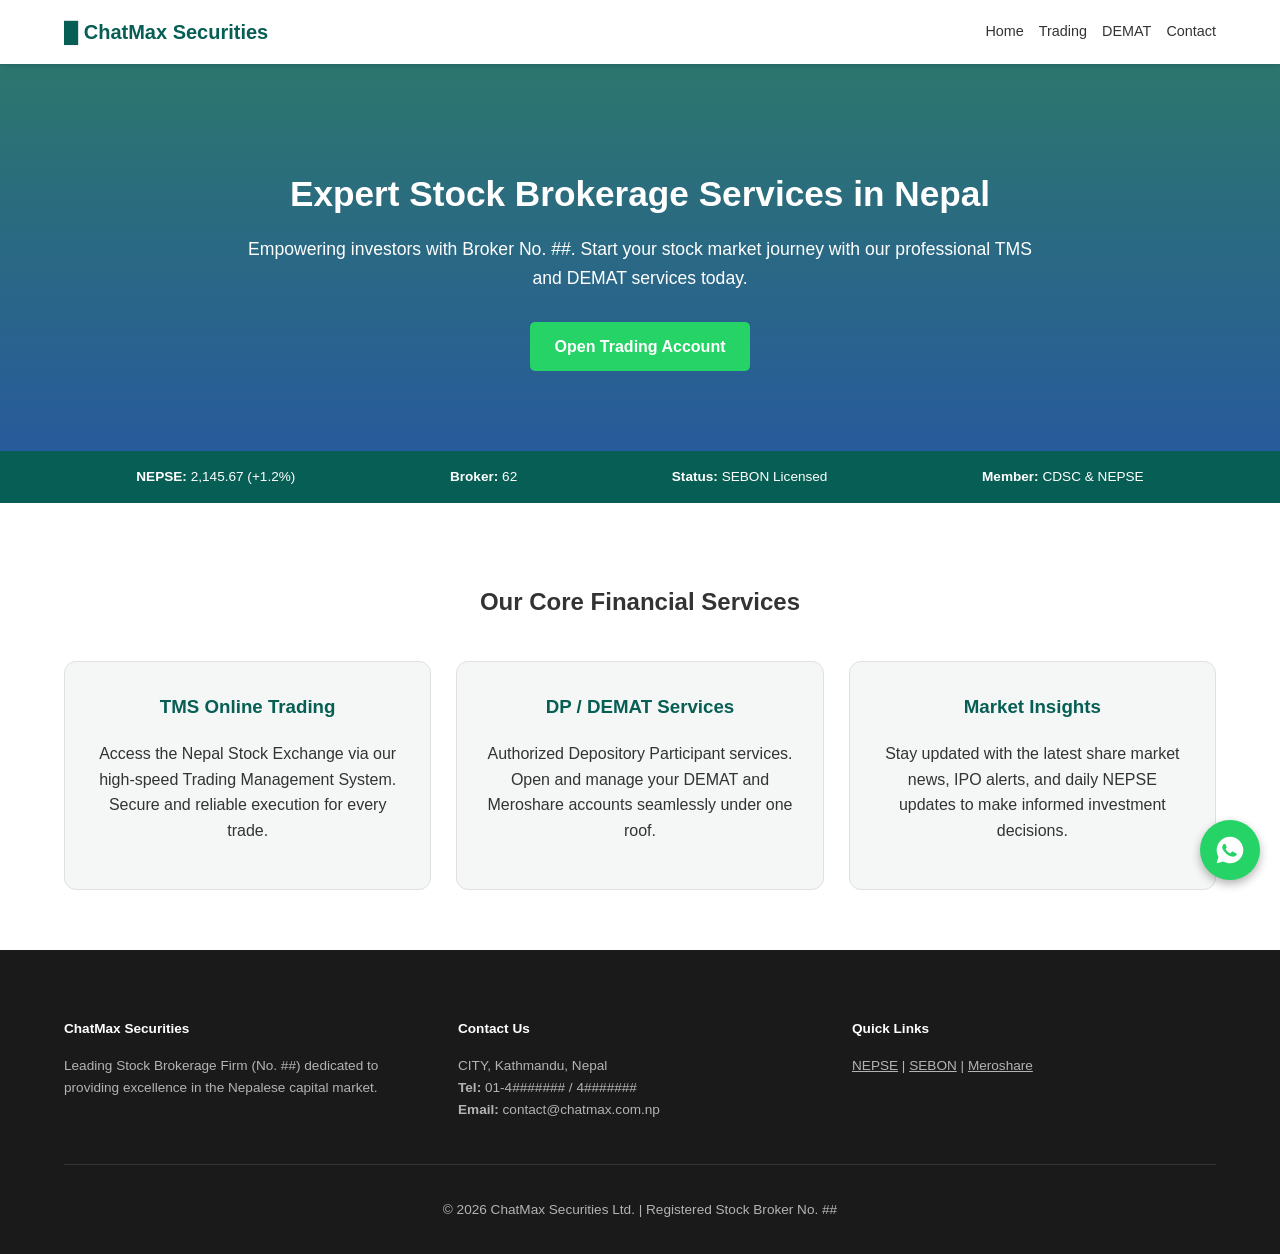
==== index.html @ 920c4ea2 "Initial commit" ====
<!DOCTYPE html>
<html lang="en">
<head>
    <meta charset="UTF-8">
    <meta name="viewport" content="width=device-width, initial-scale=1.0, maximum-scale=5.0">
    <meta http-equiv="X-UA-Compatible" content="IE=edge">
    
    <!-- SEO Metadata -->
    <title>ChatMax Securities | Leading Stock Broker No. ## in Nepal | TMS & DEMAT</title>
    <meta name="description" content="ChatMax Securities (Broker No. ##) offers premium stock brokerage services in Nepal. Open your Trading Account (TMS) and DEMAT online. Best customer support for NEPSE trading.">
    <meta name="keywords" content="ChatMax Securities, Stock Broker Nepal, Broker No ##, NEPSE, TMS Nepal, Online Trading Nepal, DEMAT Account, Meroshare, Share Market Nepal, Investment Nepal, SEBON, CDSC">
    <meta name="author" content="ChatMax Securities Ltd.">
    <meta name="robots" content="index, follow">
    
    <!-- Open Graph / Facebook -->
    <meta property="og:type" content="website">
    <meta property="og:url" content="https://chatmax.com.np/">
    <meta property="og:title" content="ChatMax Securities | Stock Brokerage & Investment Services">
    <meta property="og:description" content="Nepal's premier stock brokerage firm. Experience seamless NEPSE trading with our expert support.">
    
    <link rel="stylesheet" href="css/chat-agent.css">
    <style>
        :root {
            --primary-color: #075E54;
            --secondary-color: #25D366;
            --dark-blue: #023e8a;
            --light-gray: #f4f7f6;
            --text-dark: #333;
        }

        body {
            font-family: 'Segoe UI', Tahoma, Geneva, Verdana, sans-serif;
            margin: 0;
            padding: 0;
            color: var(--text-dark);
            background-color: #fff;
            line-height: 1.6;
            overflow-x: hidden; /* Prevent horizontal scroll on small devices */
        }

        header {
            background-color: white;
            box-shadow: 0 2px 5px rgba(0,0,0,0.1);
            padding: 1rem 5%;
            display: flex;
            justify-content: space-between;
            align-items: center;
            position: sticky;
            top: 0;
            z-index: 1000;
        }

        .logo {
            font-size: 1.25rem;
            font-weight: bold;
            color: var(--primary-color);
            display: flex;
            align-items: center;
            gap: 8px;
        }

        nav {
            display: flex;
        }

        nav a {
            text-decoration: none;
            color: var(--text-dark);
            margin-left: 15px;
            font-weight: 500;
            font-size: 0.9rem;
            transition: color 0.3s;
        }

        nav a:hover {
            color: var(--primary-color);
        }

        .hero {
            background: linear-gradient(rgba(7, 94, 84, 0.85), rgba(2, 62, 138, 0.85)), 
                        url('https://images.unsplash.com/photo-1611974717484-78600f60510e?auto=format&fit=crop&w=1350&q=80');
            background-size: cover;
            background-position: center;
            color: white;
            padding: 80px 5%;
            text-align: center;
        }

        .hero h1 {
            font-size: 2.2rem;
            margin-bottom: 20px;
            line-height: 1.2;
        }

        .hero p {
            font-size: 1.1rem;
            max-width: 800px;
            margin: 0 auto 30px;
        }

        .btn {
            display: inline-block;
            background-color: var(--secondary-color);
            color: white;
            padding: 12px 25px;
            border-radius: 5px;
            text-decoration: none;
            font-weight: bold;
            transition: transform 0.2s, background 0.3s;
        }

        .btn:hover {
            background-color: #128C7E;
            transform: translateY(-2px);
        }

        .stats-bar {
            background-color: var(--primary-color);
            color: white;
            padding: 15px 5%;
            display: flex;
            justify-content: space-around;
            flex-wrap: wrap; /* Allows wrapping on small screens */
            gap: 10px;
            font-size: 0.85rem;
        }

        .services {
            padding: 60px 5%;
            text-align: center;
        }

        .services-grid {
            display: grid;
            grid-template-columns: repeat(auto-fit, minmax(280px, 1fr));
            gap: 25px;
            margin-top: 40px;
        }

        .service-card {
            padding: 30px;
            border-radius: 12px;
            background: var(--light-gray);
            border: 1px solid #e0e0e0;
            transition: all 0.3s ease;
        }

        .service-card:hover {
            transform: translateY(-5px);
            box-shadow: 0 10px 20px rgba(0,0,0,0.05);
        }

        .service-card h3 {
            color: var(--primary-color);
            margin-top: 0;
        }

        footer {
            background-color: #1a1a1a;
            color: #b3b3b3;
            padding: 50px 5% 20px;
            font-size: 0.85rem;
        }

        .footer-content {
            display: grid;
            grid-template-columns: repeat(auto-fit, minmax(250px, 1fr));
            gap: 30px;
            margin-bottom: 30px;
        }

        .footer-content h4 {
            color: white;
            margin-bottom: 15px;
        }

        .footer-bottom {
            border-top: 1px solid #333;
            padding-top: 20px;
            text-align: center;
        }

        /* Mobile Responsiveness Tweak */
        @media (max-width: 768px) {
            header {
                flex-direction: column;
                padding: 1rem;
                gap: 15px;
            }
            
            nav {
                margin-left: 0;
                justify-content: center;
                width: 100%;
            }

            nav a {
                margin: 0 10px;
                font-size: 0.85rem;
            }

            .hero h1 {
                font-size: 1.8rem;
            }

            .hero p {
                font-size: 1.1rem;
            }

            .stats-bar {
                flex-direction: column;
                align-items: center;
                text-align: center;
            }
        }
    </style>
</head>
<body>

    <header role="banner">
        <div class="logo">
            <span>&block; ChatMax Securities</span>
        </div>
        <nav role="navigation">
            <a href="#home">Home</a>
            <a href="#trading">Trading</a>
            <a href="#demat">DEMAT</a>
            <a href="#contact">Contact</a>
        </nav>
    </header>

    <main id="home">
        <section class="hero">
            <h1>Expert Stock Brokerage Services in Nepal</h1>
            <p>Empowering investors with Broker No. ##. Start your stock market journey with our professional TMS and DEMAT services today.</p>
            <a href="https://tms##.nepsetms.com.np/client-registration" class="btn" rel="noopener">Open Trading Account</a>
        </section>

        <div class="stats-bar">
            <span><strong>NEPSE:</strong> 2,145.67 (+1.2%)</span>
            <span><strong>Broker:</strong> 62</span>
            <span><strong>Status:</strong> SEBON Licensed</span>
            <span><strong>Member:</strong> CDSC & NEPSE</span>
        </div>

        <section class="services">
            <h2>Our Core Financial Services</h2>
            <div class="services-grid">
                <article class="service-card">
                    <h3>TMS Online Trading</h3>
                    <p>Access the Nepal Stock Exchange via our high-speed Trading Management System. Secure and reliable execution for every trade.</p>
                </article>
                <article class="service-card">
                    <h3>DP / DEMAT Services</h3>
                    <p>Authorized Depository Participant services. Open and manage your DEMAT and Meroshare accounts seamlessly under one roof.</p>
                </article>
                <article class="service-card">
                    <h3>Market Insights</h3>
                    <p>Stay updated with the latest share market news, IPO alerts, and daily NEPSE updates to make informed investment decisions.</p>
                </article>
            </div>
        </section>
    </main>

    <footer role="contentinfo">
        <div class="footer-content">
            <div>
                <h4>ChatMax Securities</h4>
                <p>Leading Stock Brokerage Firm (No. ##) dedicated to providing excellence in the Nepalese capital market.</p>
            </div>
            <div>
                <h4>Contact Us</h4>
                <p>CITY, Kathmandu, Nepal<br>
                <strong>Tel:</strong> 01-4####### / 4#######<br>
                <strong>Email:</strong> contact@chatmax.com.np</p>
            </div>
            <div>
                <h4>Quick Links</h4>
                <p>
                    <a href="https://nepalstock.com" style="color: #b3b3b3;" target="_blank" rel="nofollow">NEPSE</a> | 
                    <a href="https://sebon.gov.np" style="color: #b3b3b3;" target="_blank" rel="nofollow">SEBON</a> | 
                    <a href="https://meroshare.cdsc.com.np" style="color: #b3b3b3;" target="_blank" rel="nofollow">Meroshare</a>
                </p>
            </div>
        </div>
        <div class="footer-bottom">
            <p>&copy; 2026 ChatMax Securities Ltd. | Registered Stock Broker No. ##</p>
        </div>
    </footer>

    <!-- Chat Agent Container -->
    <div id="chatmax-chat-container"></div>

    <!-- Core Scripts -->
    <script src="js/chat-agent.js"></script>
    <script>
        document.addEventListener('DOMContentLoaded', function() {
            // Centralized configuration initialized from js/chat-agent.js
            if (window.ChatMaxChatAgent) {
                new ChatMaxChatAgent();
            }
        });
    </script>
</body>
</html>
---- css/chat-agent.css ----
/* Chat Agent CSS */
.chatmax-chat-widget {
  font-family: -apple-system, BlinkMacSystemFont, "Segoe UI", Roboto, Helvetica, Arial, sans-serif;
  position: fixed;
  bottom: 20px;
  right: 20px;
  z-index: 999999;
  display: flex;
  flex-direction: column;
  align-items: flex-end;
}

/* Floating Action Button */
.chatmax-chat-fab {
  width: 60px;
  height: 60px;
  background-color: #25D366;
  border-radius: 50%;
  box-shadow: 0 4px 10px rgba(0,0,0,0.3);
  display: flex;
  justify-content: center;
  align-items: center;
  cursor: pointer;
  transition: transform 0.3s ease;
}

.chatmax-chat-fab:hover {
  transform: scale(1.05);
}

.chatmax-chat-fab svg {
  width: 32px;
  height: 32px;
  fill: #fff;
}

/* Chat Window */
.chatmax-chat-window {
  width: 350px;
  height: 500px;
  max-height: 80vh;
  background-color: #ece5dd;
  border-radius: 12px;
  box-shadow: 0 5px 15px rgba(0,0,0,0.2);
  display: flex;
  flex-direction: column;
  overflow: hidden;
  margin-bottom: 15px;
  transform: scale(0);
  transform-origin: bottom right;
  transition: transform 0.3s ease;
}

.chatmax-chat-window.open {
  transform: scale(1);
}

/* Header */
.chatmax-chat-header {
  background-color: #075E54;
  color: #fff;
  padding: 15px;
  display: flex;
  justify-content: space-between;
  align-items: center;
  font-weight: 600;
  font-size: 16px;
}

.chatmax-chat-header-title {
  display: flex;
  align-items: center;
  gap: 10px;
}

.chatmax-chat-header-controls {
  display: flex;
  align-items: center;
  gap: 15px;
}

.chatmax-chat-control-btn {
  cursor: pointer;
  font-size: 20px;
  line-height: 1;
  color: #fff;
  background: none;
  border: none;
  padding: 0;
  display: flex;
  justify-content: center;
  align-items: center;
}

.chatmax-chat-control-btn:hover {
  opacity: 0.8;
}

/* Messages Area */
.chatmax-chat-messages {
  flex: 1;
  padding: 15px;
  overflow-y: auto;
  display: flex;
  flex-direction: column;
  gap: 10px;
  background-image: url('https://user-images.githubusercontent.com/15075759/28719144-86dc0f70-73b1-11e7-911d-60d70fcded21.png');
  background-size: cover;
}

/* Message Bubbles */
.chatmax-chat-message {
  max-width: 80%;
  padding: 10px 14px;
  border-radius: 8px;
  font-size: 14px;
  line-height: 1.4;
  position: relative;
  word-wrap: break-word;
}

.chatmax-chat-message.bot {
  background-color: #fff;
  align-self: flex-start;
  border-top-left-radius: 0;
  box-shadow: 0 1px 1px rgba(0,0,0,0.1);
}

.chatmax-chat-message.user {
  background-color: #dcf8c6;
  align-self: flex-end;
  border-top-right-radius: 0;
  box-shadow: 0 1px 1px rgba(0,0,0,0.1);
}

/* Quick Replies (Buttons) */
.chatmax-chat-quick-replies {
  display: flex;
  flex-wrap: wrap;
  gap: 8px;
  margin-top: 5px;
}

.chatmax-chat-quick-reply-btn {
  background-color: #e1f5fe;
  color: #0277bd;
  border: 1px solid #b3e5fc;
  padding: 8px 12px;
  border-radius: 16px;
  font-size: 13px;
  cursor: pointer;
  transition: background-color 0.2s;
  text-align: left;
}

.chatmax-chat-quick-reply-btn:hover {
  background-color: #b3e5fc;
}

/* Input Area */
.chatmax-chat-input-area {
  display: flex;
  padding: 10px;
  background-color: #f0f0f0;
  align-items: center;
  gap: 10px;
}

.chatmax-chat-input {
  flex: 1;
  border: none;
  padding: 12px 15px;
  border-radius: 20px;
  outline: none;
  font-size: 14px;
}

.chatmax-chat-send-btn {
  background-color: #075E54;
  color: #fff;
  border: none;
  width: 40px;
  height: 40px;
  border-radius: 50%;
  display: flex;
  justify-content: center;
  align-items: center;
  cursor: pointer;
  outline: none;
}

.chatmax-chat-send-btn svg {
  width: 20px;
  height: 20px;
  fill: #fff;
  transform: translateX(-1px);
}

/* Responsive */
@media (max-width: 480px) {
  .chatmax-chat-window {
    width: calc(100vw - 40px);
    height: calc(100vh - 120px);
    max-height: none;
  }
}
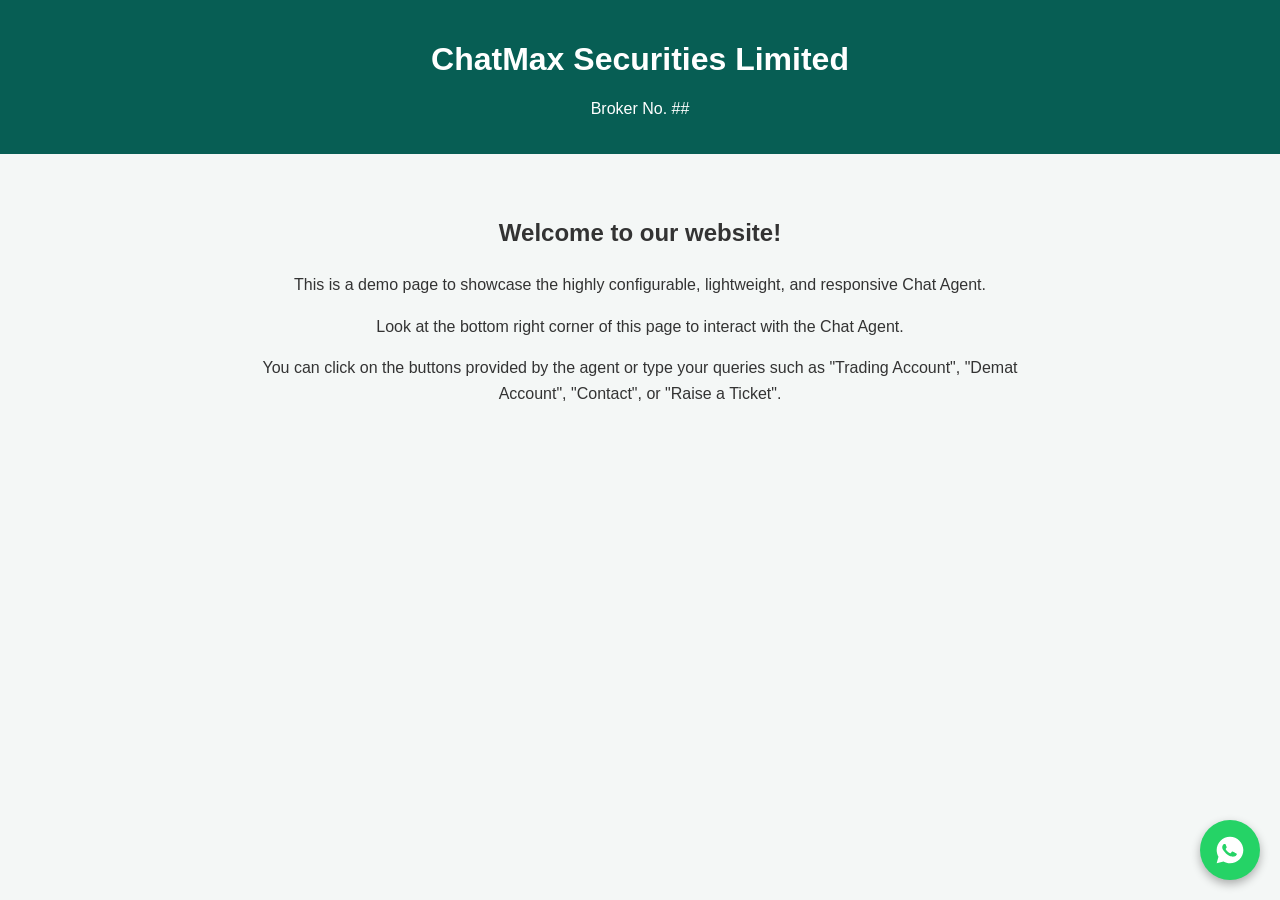
==== commit 77b6d248: "test files" ====
--- a/index.html
+++ b/index.html
@@ -2,304 +2,59 @@
 <html lang="en">
 <head>
     <meta charset="UTF-8">
-    <meta name="viewport" content="width=device-width, initial-scale=1.0, maximum-scale=5.0">
-    <meta http-equiv="X-UA-Compatible" content="IE=edge">
-    
-    <!-- SEO Metadata -->
-    <title>ChatMax Securities | Leading Stock Broker No. ## in Nepal | TMS & DEMAT</title>
-    <meta name="description" content="ChatMax Securities (Broker No. ##) offers premium stock brokerage services in Nepal. Open your Trading Account (TMS) and DEMAT online. Best customer support for NEPSE trading.">
-    <meta name="keywords" content="ChatMax Securities, Stock Broker Nepal, Broker No ##, NEPSE, TMS Nepal, Online Trading Nepal, DEMAT Account, Meroshare, Share Market Nepal, Investment Nepal, SEBON, CDSC">
-    <meta name="author" content="ChatMax Securities Ltd.">
-    <meta name="robots" content="index, follow">
-    
-    <!-- Open Graph / Facebook -->
-    <meta property="og:type" content="website">
-    <meta property="og:url" content="https://chatmax.com.np/">
-    <meta property="og:title" content="ChatMax Securities | Stock Brokerage & Investment Services">
-    <meta property="og:description" content="Nepal's premier stock brokerage firm. Experience seamless NEPSE trading with our expert support.">
-    
+    <meta name="viewport" content="width=device-width, initial-scale=1.0">
+    <title>ChatMax Chat Agent Demo</title>
+    <!-- Include the Chat Agent CSS -->
     <link rel="stylesheet" href="css/chat-agent.css">
     <style>
-        :root {
-            --primary-color: #075E54;
-            --secondary-color: #25D366;
-            --dark-blue: #023e8a;
-            --light-gray: #f4f7f6;
-            --text-dark: #333;
-        }
-
         body {
-            font-family: 'Segoe UI', Tahoma, Geneva, Verdana, sans-serif;
+            font-family: Arial, sans-serif;
             margin: 0;
             padding: 0;
-            color: var(--text-dark);
-            background-color: #fff;
-            line-height: 1.6;
-            overflow-x: hidden; /* Prevent horizontal scroll on small devices */
+            background-color: #f4f7f6;
+            color: #333;
         }
-
-        header {
-            background-color: white;
-            box-shadow: 0 2px 5px rgba(0,0,0,0.1);
-            padding: 1rem 5%;
-            display: flex;
-            justify-content: space-between;
-            align-items: center;
-            position: sticky;
-            top: 0;
-            z-index: 1000;
-        }
-
-        .logo {
-            font-size: 1.25rem;
-            font-weight: bold;
-            color: var(--primary-color);
-            display: flex;
-            align-items: center;
-            gap: 8px;
-        }
-
-        nav {
-            display: flex;
-        }
-
-        nav a {
-            text-decoration: none;
-            color: var(--text-dark);
-            margin-left: 15px;
-            font-weight: 500;
-            font-size: 0.9rem;
-            transition: color 0.3s;
-        }
-
-        nav a:hover {
-            color: var(--primary-color);
-        }
-
-        .hero {
-            background: linear-gradient(rgba(7, 94, 84, 0.85), rgba(2, 62, 138, 0.85)), 
-                        url('https://images.unsplash.com/photo-1611974717484-78600f60510e?auto=format&fit=crop&w=1350&q=80');
-            background-size: cover;
-            background-position: center;
+        .header {
+            background-color: #075E54;
             color: white;
-            padding: 80px 5%;
+            padding: 20px;
             text-align: center;
         }
-
-        .hero h1 {
-            font-size: 2.2rem;
-            margin-bottom: 20px;
-            line-height: 1.2;
-        }
-
-        .hero p {
-            font-size: 1.1rem;
+        .content {
+            padding: 40px 20px;
             max-width: 800px;
-            margin: 0 auto 30px;
-        }
-
-        .btn {
-            display: inline-block;
-            background-color: var(--secondary-color);
-            color: white;
-            padding: 12px 25px;
-            border-radius: 5px;
-            text-decoration: none;
-            font-weight: bold;
-            transition: transform 0.2s, background 0.3s;
-        }
-
-        .btn:hover {
-            background-color: #128C7E;
-            transform: translateY(-2px);
-        }
-
-        .stats-bar {
-            background-color: var(--primary-color);
-            color: white;
-            padding: 15px 5%;
-            display: flex;
-            justify-content: space-around;
-            flex-wrap: wrap; /* Allows wrapping on small screens */
-            gap: 10px;
-            font-size: 0.85rem;
-        }
-
-        .services {
-            padding: 60px 5%;
+            margin: 0 auto;
             text-align: center;
-        }
-
-        .services-grid {
-            display: grid;
-            grid-template-columns: repeat(auto-fit, minmax(280px, 1fr));
-            gap: 25px;
-            margin-top: 40px;
-        }
-
-        .service-card {
-            padding: 30px;
-            border-radius: 12px;
-            background: var(--light-gray);
-            border: 1px solid #e0e0e0;
-            transition: all 0.3s ease;
-        }
-
-        .service-card:hover {
-            transform: translateY(-5px);
-            box-shadow: 0 10px 20px rgba(0,0,0,0.05);
-        }
-
-        .service-card h3 {
-            color: var(--primary-color);
-            margin-top: 0;
-        }
-
-        footer {
-            background-color: #1a1a1a;
-            color: #b3b3b3;
-            padding: 50px 5% 20px;
-            font-size: 0.85rem;
-        }
-
-        .footer-content {
-            display: grid;
-            grid-template-columns: repeat(auto-fit, minmax(250px, 1fr));
-            gap: 30px;
-            margin-bottom: 30px;
-        }
-
-        .footer-content h4 {
-            color: white;
-            margin-bottom: 15px;
-        }
-
-        .footer-bottom {
-            border-top: 1px solid #333;
-            padding-top: 20px;
-            text-align: center;
-        }
-
-        /* Mobile Responsiveness Tweak */
-        @media (max-width: 768px) {
-            header {
-                flex-direction: column;
-                padding: 1rem;
-                gap: 15px;
-            }
-            
-            nav {
-                margin-left: 0;
-                justify-content: center;
-                width: 100%;
-            }
-
-            nav a {
-                margin: 0 10px;
-                font-size: 0.85rem;
-            }
-
-            .hero h1 {
-                font-size: 1.8rem;
-            }
-
-            .hero p {
-                font-size: 1.1rem;
-            }
-
-            .stats-bar {
-                flex-direction: column;
-                align-items: center;
-                text-align: center;
-            }
+            line-height: 1.6;
         }
     </style>
 </head>
 <body>
 
-    <header role="banner">
-        <div class="logo">
-            <span>&block; ChatMax Securities</span>
-        </div>
-        <nav role="navigation">
-            <a href="#home">Home</a>
-            <a href="#trading">Trading</a>
-            <a href="#demat">DEMAT</a>
-            <a href="#contact">Contact</a>
-        </nav>
-    </header>
+    <div class="header">
+        <h1>ChatMax Securities Limited</h1>
+        <p>Broker No. ##</p>
+    </div>
 
-    <main id="home">
-        <section class="hero">
-            <h1>Expert Stock Brokerage Services in Nepal</h1>
-            <p>Empowering investors with Broker No. ##. Start your stock market journey with our professional TMS and DEMAT services today.</p>
-            <a href="https://tms##.nepsetms.com.np/client-registration" class="btn" rel="noopener">Open Trading Account</a>
-        </section>
+    <div class="content">
+        <h2>Welcome to our website!</h2>
+        <p>This is a demo page to showcase the highly configurable, lightweight, and responsive Chat Agent.</p>
+        <p>Look at the bottom right corner of this page to interact with the Chat Agent.</p>
+        <p>You can click on the buttons provided by the agent or type your queries such as "Trading Account", "Demat Account", "Contact", or "Raise a Ticket".</p>
+    </div>
 
-        <div class="stats-bar">
-            <span><strong>NEPSE:</strong> 2,145.67 (+1.2%)</span>
-            <span><strong>Broker:</strong> 62</span>
-            <span><strong>Status:</strong> SEBON Licensed</span>
-            <span><strong>Member:</strong> CDSC & NEPSE</span>
-        </div>
+    <!-- Include the Chat Agent JS -->
+    <script src="js/chat-agent.js"></script>
 
-        <section class="services">
-            <h2>Our Core Financial Services</h2>
-            <div class="services-grid">
-                <article class="service-card">
-                    <h3>TMS Online Trading</h3>
-                    <p>Access the Nepal Stock Exchange via our high-speed Trading Management System. Secure and reliable execution for every trade.</p>
-                </article>
-                <article class="service-card">
-                    <h3>DP / DEMAT Services</h3>
-                    <p>Authorized Depository Participant services. Open and manage your DEMAT and Meroshare accounts seamlessly under one roof.</p>
-                </article>
-                <article class="service-card">
-                    <h3>Market Insights</h3>
-                    <p>Stay updated with the latest share market news, IPO alerts, and daily NEPSE updates to make informed investment decisions.</p>
-                </article>
-            </div>
-        </section>
-    </main>
-
-    <footer role="contentinfo">
-        <div class="footer-content">
-            <div>
-                <h4>ChatMax Securities</h4>
-                <p>Leading Stock Brokerage Firm (No. ##) dedicated to providing excellence in the Nepalese capital market.</p>
-            </div>
-            <div>
-                <h4>Contact Us</h4>
-                <p>CITY, Kathmandu, Nepal<br>
-                <strong>Tel:</strong> 01-4####### / 4#######<br>
-                <strong>Email:</strong> contact@chatmax.com.np</p>
-            </div>
-            <div>
-                <h4>Quick Links</h4>
-                <p>
-                    <a href="https://nepalstock.com" style="color: #b3b3b3;" target="_blank" rel="nofollow">NEPSE</a> | 
-                    <a href="https://sebon.gov.np" style="color: #b3b3b3;" target="_blank" rel="nofollow">SEBON</a> | 
-                    <a href="https://meroshare.cdsc.com.np" style="color: #b3b3b3;" target="_blank" rel="nofollow">Meroshare</a>
-                </p>
-            </div>
-        </div>
-        <div class="footer-bottom">
-            <p>&copy; 2026 ChatMax Securities Ltd. | Registered Stock Broker No. ##</p>
-        </div>
-    </footer>
-
-    <!-- Chat Agent Container -->
-    <div id="chatmax-chat-container"></div>
-
-    <!-- Core Scripts -->
-    <script src="js/chat-agent.js"></script>
+    <!-- Initialize the Chat Agent -->
     <script>
-        document.addEventListener('DOMContentLoaded', function() {
-            // Centralized configuration initialized from js/chat-agent.js
-            if (window.ChatMaxChatAgent) {
-                new ChatMaxChatAgent();
-            }
+        document.addEventListener('DOMContentLoaded', () => {
+            // Initialize with default or custom configuration
+            const chatAgent = new CapitalMaxChatAgent({
+                botName: 'ChatMax Assistant',
+                ticketApiUrl: 'https://mockapi.chatmax.com/create-ticket' // Point this to your actual backend proxy
+            });
         });
     </script>
 </body>
-</html>
+</html>
--- a/css/chat-agent.css
+++ b/css/chat-agent.css
@@ -1,5 +1,5 @@
 /* Chat Agent CSS */
-.chatmax-chat-widget {
+.capitalmax-chat-widget {
   font-family: -apple-system, BlinkMacSystemFont, "Segoe UI", Roboto, Helvetica, Arial, sans-serif;
   position: fixed;
   bottom: 20px;
@@ -11,7 +11,7 @@
 }
 
 /* Floating Action Button */
-.chatmax-chat-fab {
+.capitalmax-chat-fab {
   width: 60px;
   height: 60px;
   background-color: #25D366;
@@ -24,18 +24,18 @@
   transition: transform 0.3s ease;
 }
 
-.chatmax-chat-fab:hover {
+.capitalmax-chat-fab:hover {
   transform: scale(1.05);
 }
 
-.chatmax-chat-fab svg {
+.capitalmax-chat-fab svg {
   width: 32px;
   height: 32px;
   fill: #fff;
 }
 
 /* Chat Window */
-.chatmax-chat-window {
+.capitalmax-chat-window {
   width: 350px;
   height: 500px;
   max-height: 80vh;
@@ -51,12 +51,12 @@
   transition: transform 0.3s ease;
 }
 
-.chatmax-chat-window.open {
+.capitalmax-chat-window.open {
   transform: scale(1);
 }
 
 /* Header */
-.chatmax-chat-header {
+.capitalmax-chat-header {
   background-color: #075E54;
   color: #fff;
   padding: 15px;
@@ -67,19 +67,19 @@
   font-size: 16px;
 }
 
-.chatmax-chat-header-title {
+.capitalmax-chat-header-title {
   display: flex;
   align-items: center;
   gap: 10px;
 }
 
-.chatmax-chat-header-controls {
+.capitalmax-chat-header-controls {
   display: flex;
   align-items: center;
   gap: 15px;
 }
 
-.chatmax-chat-control-btn {
+.capitalmax-chat-control-btn {
   cursor: pointer;
   font-size: 20px;
   line-height: 1;
@@ -92,12 +92,12 @@
   align-items: center;
 }
 
-.chatmax-chat-control-btn:hover {
+.capitalmax-chat-control-btn:hover {
   opacity: 0.8;
 }
 
 /* Messages Area */
-.chatmax-chat-messages {
+.capitalmax-chat-messages {
   flex: 1;
   padding: 15px;
   overflow-y: auto;
@@ -109,7 +109,7 @@
 }
 
 /* Message Bubbles */
-.chatmax-chat-message {
+.capitalmax-chat-message {
   max-width: 80%;
   padding: 10px 14px;
   border-radius: 8px;
@@ -119,14 +119,26 @@
   word-wrap: break-word;
 }
 
-.chatmax-chat-message.bot {
+.capitalmax-chat-message.bot {
   background-color: #fff;
   align-self: flex-start;
   border-top-left-radius: 0;
   box-shadow: 0 1px 1px rgba(0,0,0,0.1);
 }
 
-.chatmax-chat-message.user {
+.capitalmax-chat-message.bot.error {
+  background-color: #ffebee;
+  color: #c62828;
+  border: 1px solid #ffcdd2;
+}
+
+.capitalmax-chat-message.bot.success {
+  background-color: #e8f5e9;
+  color: #2e7d32;
+  border: 1px solid #c8e6c9;
+}
+
+.capitalmax-chat-message.user {
   background-color: #dcf8c6;
   align-self: flex-end;
   border-top-right-radius: 0;
@@ -134,14 +146,14 @@
 }
 
 /* Quick Replies (Buttons) */
-.chatmax-chat-quick-replies {
+.capitalmax-chat-quick-replies {
   display: flex;
   flex-wrap: wrap;
   gap: 8px;
   margin-top: 5px;
 }
 
-.chatmax-chat-quick-reply-btn {
+.capitalmax-chat-quick-reply-btn {
   background-color: #e1f5fe;
   color: #0277bd;
   border: 1px solid #b3e5fc;
@@ -153,12 +165,12 @@
   text-align: left;
 }
 
-.chatmax-chat-quick-reply-btn:hover {
+.capitalmax-chat-quick-reply-btn:hover {
   background-color: #b3e5fc;
 }
 
 /* Input Area */
-.chatmax-chat-input-area {
+.capitalmax-chat-input-area {
   display: flex;
   padding: 10px;
   background-color: #f0f0f0;
@@ -166,7 +178,7 @@
   gap: 10px;
 }
 
-.chatmax-chat-input {
+.capitalmax-chat-input {
   flex: 1;
   border: none;
   padding: 12px 15px;
@@ -175,7 +187,7 @@
   font-size: 14px;
 }
 
-.chatmax-chat-send-btn {
+.capitalmax-chat-send-btn {
   background-color: #075E54;
   color: #fff;
   border: none;
@@ -189,7 +201,7 @@
   outline: none;
 }
 
-.chatmax-chat-send-btn svg {
+.capitalmax-chat-send-btn svg {
   width: 20px;
   height: 20px;
   fill: #fff;
@@ -198,7 +210,7 @@
 
 /* Responsive */
 @media (max-width: 480px) {
-  .chatmax-chat-window {
+  .capitalmax-chat-window {
     width: calc(100vw - 40px);
     height: calc(100vh - 120px);
     max-height: none;
